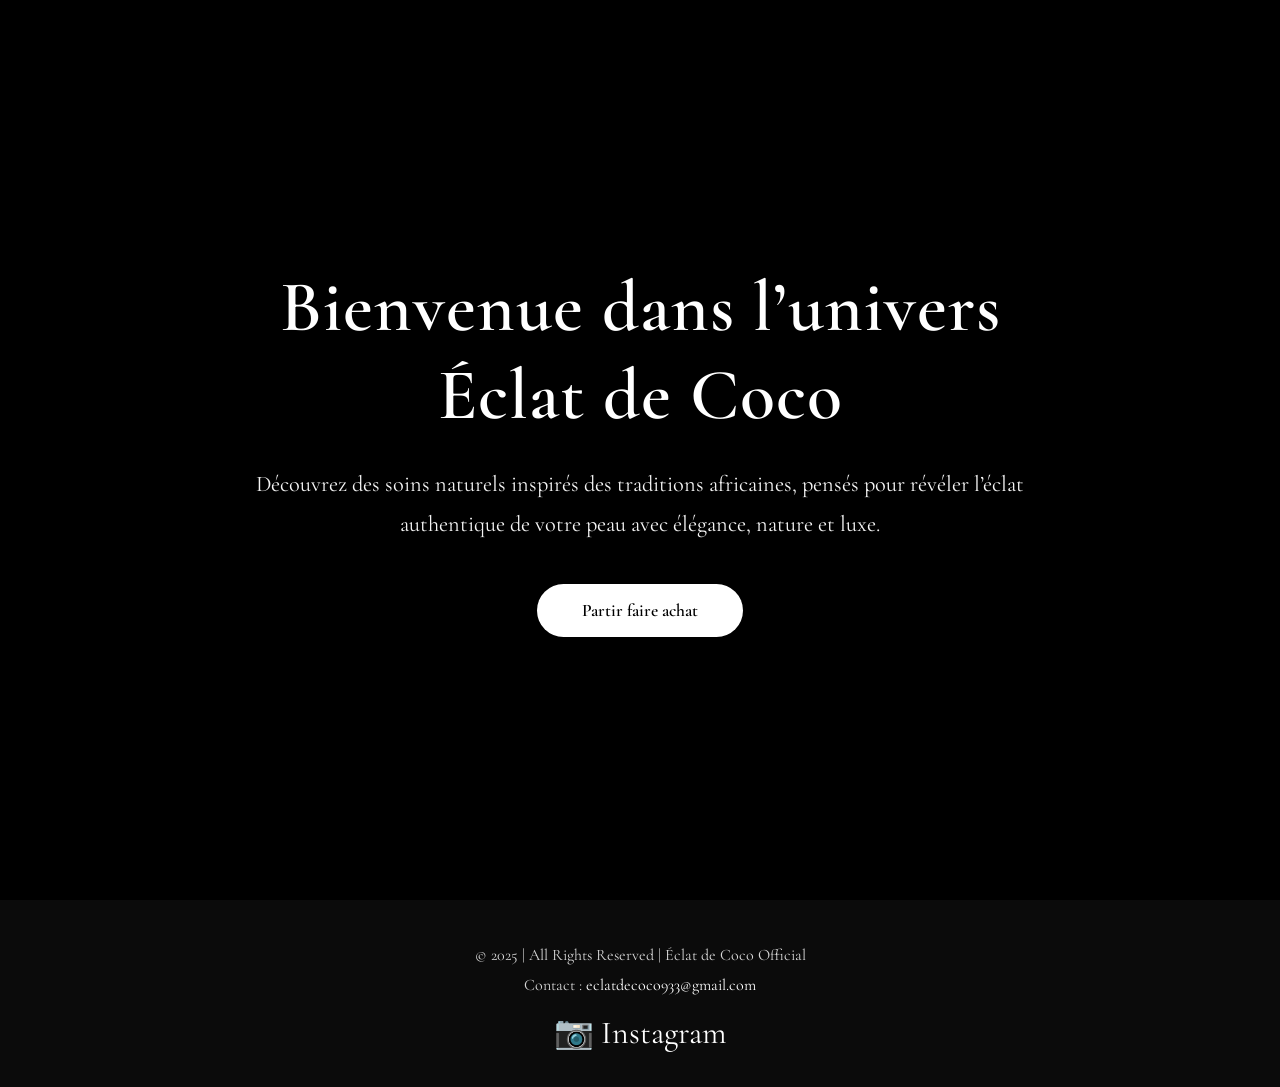
==== index.html @ 7e67d540 "Create index.html" ====
<!DOCTYPE html>
<html lang="fr">
<head>

<meta charset="UTF-8">
<meta name="viewport" content="width=device-width, initial-scale=1.0">

<title>Éclat de Coco Official</title>

<link href="https://fonts.googleapis.com/css2?family=Cormorant+Garamond:wght@300;400;600&display=swap" rel="stylesheet">

<style>

*{
margin:0;
padding:0;
box-sizing:border-box;
}

body{
font-family:'Cormorant Garamond', serif;
background:black;
color:white;
overflow-x:hidden;
}

/* HERO SECTION */

.hero{
position:relative;
width:100%;
height:100vh;

background:
url('coco-bg.jpg')
center/cover no-repeat;

display:flex;
justify-content:center;
align-items:center;
text-align:center;
padding:20px;
}

.overlay{
position:absolute;
width:100%;
height:100%;
background:rgba(0,0,0,0.45);
}

.content{
position:relative;
z-index:2;
max-width:800px;
animation:fadeIn 2s ease;
}

.content h1{
font-size:4.5rem;
font-weight:600;
margin-bottom:25px;
letter-spacing:1px;
text-shadow:0 4px 20px rgba(0,0,0,0.4);
}

.content p{
font-size:1.4rem;
line-height:1.8;
margin-bottom:40px;
color:#f5f5f5;
}

/* BUTTON */

.shop-btn{
display:inline-block;

background:white;
color:black;

padding:16px 45px;

border-radius:50px;

text-decoration:none;

font-size:1.1rem;
font-weight:600;

transition:0.3s ease;
}

.shop-btn:hover{
transform:scale(1.05);
background:#f3f3f3;
}

/* FOOTER */

footer{
background:#0b0b0b;
padding:35px 20px;
text-align:center;
}

footer p{
margin:10px 0;
font-size:1rem;
color:#d8d8d8;
}

footer a{
color:white;
text-decoration:none;
}

.socials{
margin-top:18px;
}

.socials a{
font-size:2rem;
color:white;
margin:0 10px;
transition:0.3s;
}

.socials a:hover{
opacity:0.7;
}

/* ANIMATION */

@keyframes fadeIn{

from{
opacity:0;
transform:translateY(30px);
}

to{
opacity:1;
transform:translateY(0);
}

}

/* MOBILE */

@media(max-width:768px){

.content h1{
font-size:2.7rem;
}

.content p{
font-size:1.1rem;
line-height:1.6;
}

.shop-btn{
padding:14px 35px;
font-size:1rem;
}

}

</style>

</head>

<body>

<section class="hero">

<div class="overlay"></div>

<div class="content">

<h1>
Bienvenue dans l’univers Éclat de Coco
</h1>

<p>
Découvrez des soins naturels inspirés des traditions africaines,
pensés pour révéler l’éclat authentique de votre peau avec élégance,
nature et luxe.
</p>

<a href="#" class="shop-btn">
Partir faire achat
</a>

</div>

</section>

<footer>

<p>
© 2025 | All Rights Reserved | Éclat de Coco Official
</p>

<p>
Contact :
<a href="mailto:eclatdecoco933@gmail.com">
eclatdecoco933@gmail.com
</a>
</p>

<div class="socials">

<a href="https://instagram.com/eclatdecoco.official" target="_blank">
📷 Instagram
</a>

</div>

</footer>

</body>
</html>
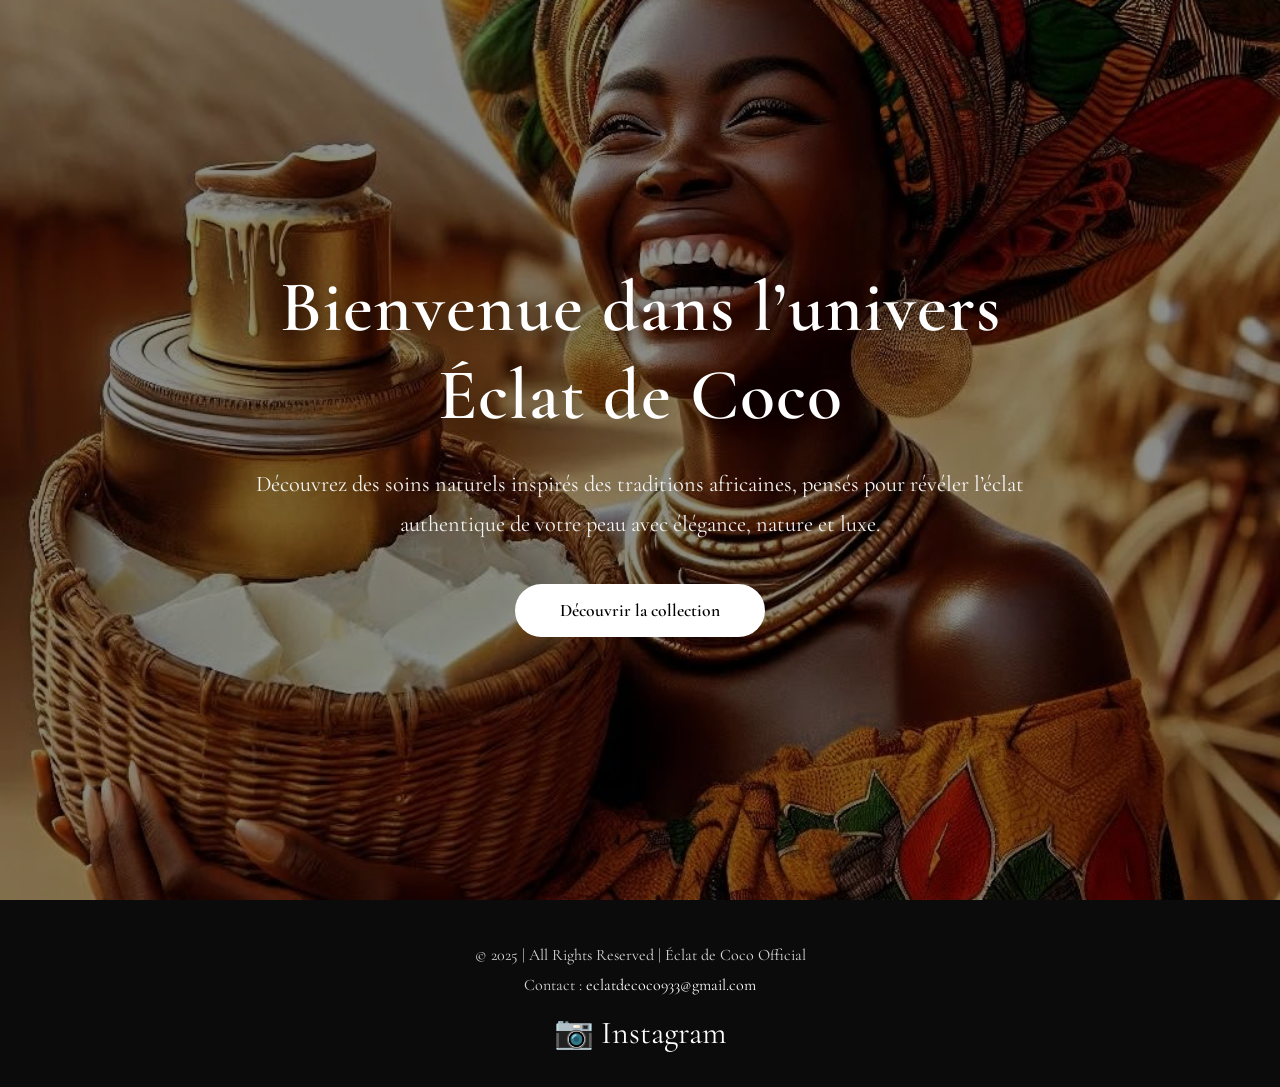
==== commit cf02327b: "Update index.html" ====
--- a/index.html
+++ b/index.html
@@ -189,7 +189,7 @@
 </p>
 
 <a href="#" class="shop-btn">
-Partir faire achat
+Découvrir la collection
 </a>
 
 </div>
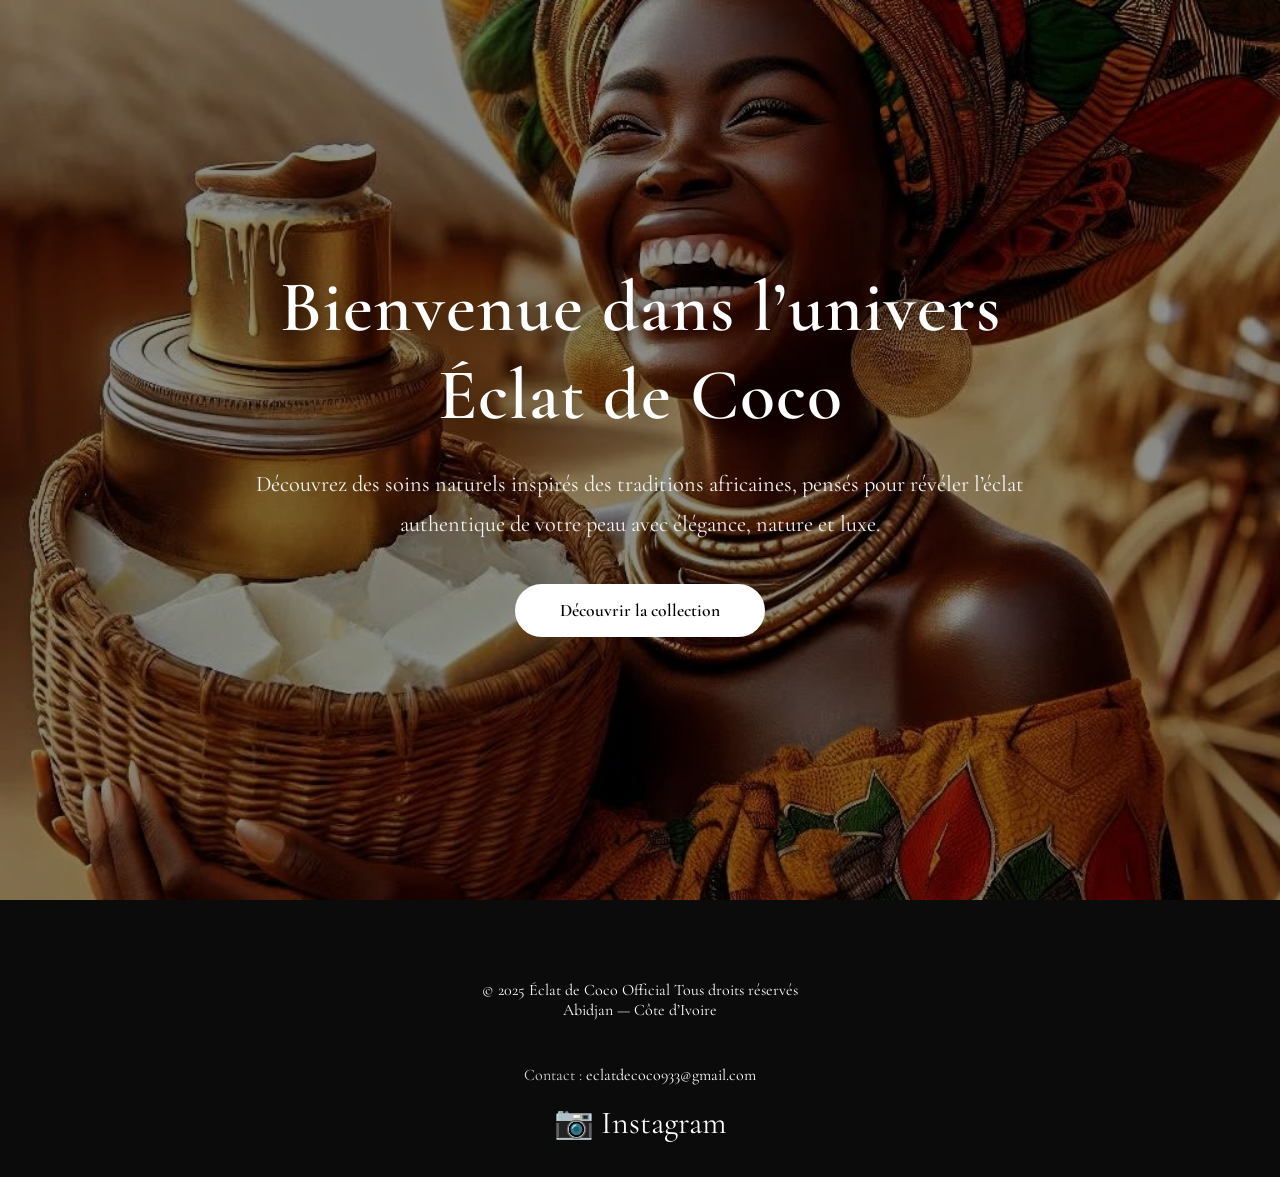
==== commit cebd52b6: "Update index.html" ====
--- a/index.html
+++ b/index.html
@@ -188,7 +188,7 @@
 nature et luxe.
 </p>
 
-<a href="#" class="shop-btn">
+<a href="./shop.html" class="shop-btn">
 Découvrir la collection
 </a>
 
@@ -199,7 +199,12 @@
 <footer>
 
 <p>
-© 2025 | All Rights Reserved | Éclat de Coco Official
+<footer>
+  © 2025 Éclat de Coco Official  
+  Tous droits réservés  
+  <br>
+  Abidjan — Côte d’Ivoire
+</footer>
 </p>
 
 <p>
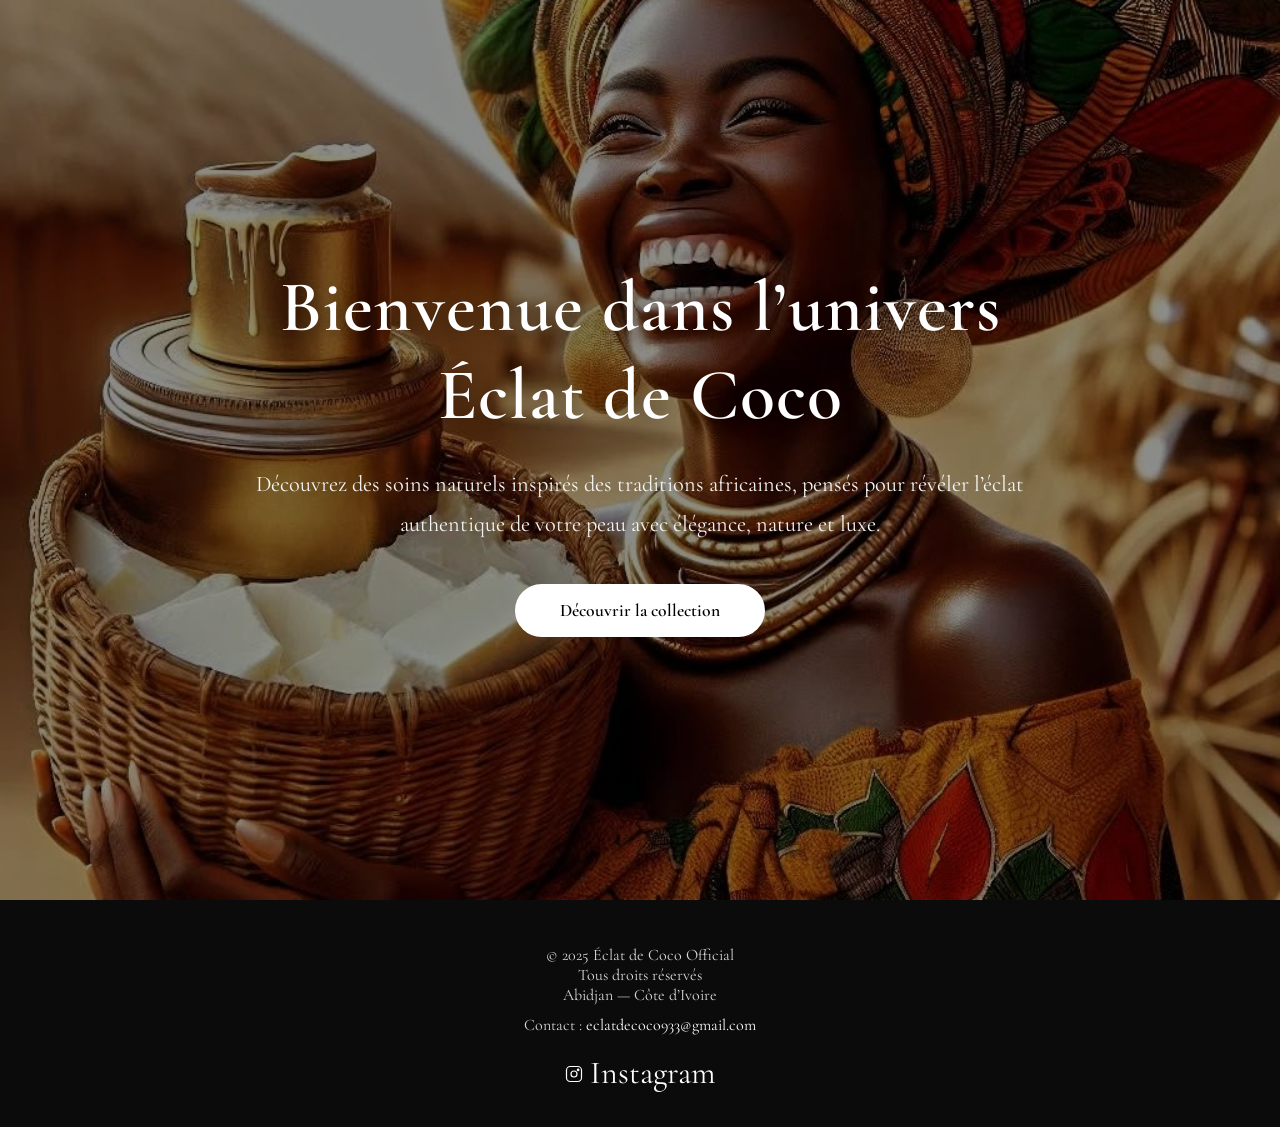
==== commit c0674268: "Update index.html" ====
--- a/index.html
+++ b/index.html
@@ -196,31 +196,38 @@
 
 </section>
 
-<footer>
-
-<p>
-<footer>
-  © 2025 Éclat de Coco Official  
-  Tous droits réservés  
-  <br>
-  Abidjan — Côte d’Ivoire
-</footer>
-</p>
-
-<p>
-Contact :
-<a href="mailto:eclatdecoco933@gmail.com">
-eclatdecoco933@gmail.com
-</a>
-</p>
-
-<div class="socials">
-
-<a href="https://instagram.com/eclatdecoco.official" target="_blank">
-📷 Instagram
-</a>
-
-</div>
+<footer class="footer">
+
+  <p class="footer-text">
+    © 2025 Éclat de Coco Official  
+    <br>
+    Tous droits réservés  
+    <br>
+    Abidjan — Côte d’Ivoire
+  </p>
+
+  <p class="footer-contact">
+    Contact :
+    <a href="mailto:eclatdecoco933@gmail.com">
+      eclatdecoco933@gmail.com
+    </a>
+  </p>
+
+  <div class="socials">
+    <a href="https://instagram.com/eclatdecoco.official" target="_blank" class="instagram-link">
+
+      <svg xmlns="http://www.w3.org/2000/svg"
+        width="18" height="18" viewBox="0 0 24 24"
+        fill="none" stroke="currentColor" stroke-width="1.6"
+        stroke-linecap="round" stroke-linejoin="round">
+        <rect x="2" y="2" width="20" height="20" rx="5"></rect>
+        <circle cx="12" cy="12" r="4"></circle>
+        <circle cx="17.5" cy="6.5" r="1"></circle>
+      </svg>
+
+      Instagram
+    </a>
+  </div>
 
 </footer>
 
